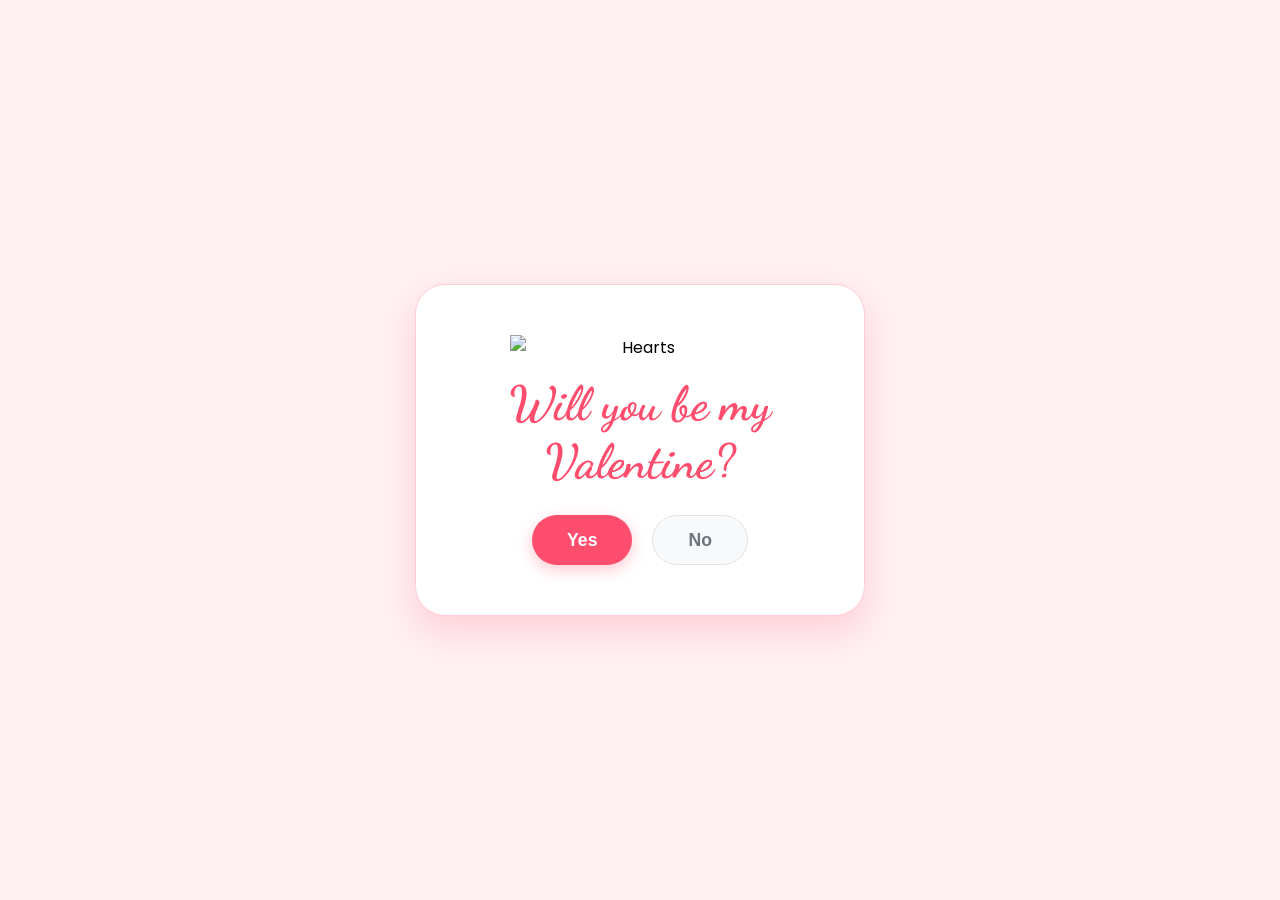
==== index.html @ b2a73baa "Add files via upload" ====
<!DOCTYPE html>
<html lang="en">
<head>
    <meta charset="UTF-8">
    <meta name="viewport" content="width=device-width, initial-scale=1.0, maximum-scale=1.0, user-scalable=no">
    <title>A Special Question</title>
    <link rel="stylesheet" href="style.css">
</head>
<body>

    <div class="card">
        <div class="gif-container">
            <img src="https://media.giphy.com/media/v1.Y2lkPTc5MGI3NjExOHI5cmZ4azBqYXFrbWd5ZXZ4d29oYTBpbmN0NW82Zmxqam10MXBpdyZlcD12MV9pbnRlcm5hbF9naWZfYnlfaWQmY3Q9cw/cLS1cfxvGOPVpf9g3y/giphy.gif" alt="Hearts" class="main-gif">
        </div>
        
        <h1>Will you be my Valentine?</h1>
        
        <div class="btn-group">
            <button id="yesBtn" onclick="window.location.href='success.html'">Yes</button>
            <button id="noBtn">No</button>
        </div>
    </div>

    <script src="script.js"></script>
</body>
</html>
---- style.css ----
@import url('https://fonts.googleapis.com/css2?family=Dancing+Script:wght@700&family=Poppins:wght@400;600&display=swap');

* {
    margin: 0;
    padding: 0;
    box-sizing: border-box;
}

body {
    background-color: #fff0f3;
    font-family: 'Poppins', sans-serif;
    height: 100vh;
    display: flex;
    justify-content: center;
    align-items: center;
    overflow: hidden;
}

.card {
    background: white;
    width: 90%;
    max-width: 450px;
    padding: 30px 20px;
    border-radius: 30px;
    box-shadow: 0 15px 35px rgba(255, 77, 109, 0.2);
    text-align: center;
    border: 1px solid #ffccd5;
    z-index: 10;
}

/* Image Scaling and Animation */
.gif-container {
    width: 100%;
    display: flex;
    justify-content: center;
    margin-bottom: 15px;
}

.main-gif {
    width: 200px; /* Large on mobile */
    height: auto;
    animation: heartbeat 2s infinite;
}

@keyframes heartbeat {
    0% { transform: scale(1); }
    50% { transform: scale(1.08); }
    100% { transform: scale(1); }
}

h1 {
    font-family: 'Dancing Script', cursive;
    color: #ff4d6d;
    font-size: 2.2rem;
    margin-bottom: 25px;
    line-height: 1.2;
}

.btn-group {
    display: flex;
    justify-content: center;
    gap: 20px;
    min-height: 50px;
}

button {
    padding: 12px 35px;
    font-size: 1.1rem;
    font-weight: 600;
    border-radius: 50px;
    border: none;
    cursor: pointer;
    transition: transform 0.2s;
}

#yesBtn {
    background: #ff4d6d;
    color: white;
    box-shadow: 0 5px 15px rgba(255, 77, 109, 0.3);
}

#noBtn {
    background: #f8f9fa;
    color: #6c757d;
    border: 1px solid #dee2e6;
    z-index: 100;
}

/* Floating Heart Styling */
.heart {
    position: absolute;
    pointer-events: none;
    animation: floatUp 4s linear infinite;
    z-index: 1;
}

@keyframes floatUp {
    0% { transform: translateY(100vh) scale(0); opacity: 1; }
    100% { transform: translateY(-10vh) scale(1.5); opacity: 0; }
}

/* Laptop and Tablet Adjustments */
@media (min-width: 768px) {
    .main-gif { width: 260px; } /* Even larger on laptops */
    h1 { font-size: 3rem; }
    .card { padding: 50px 30px; }
}
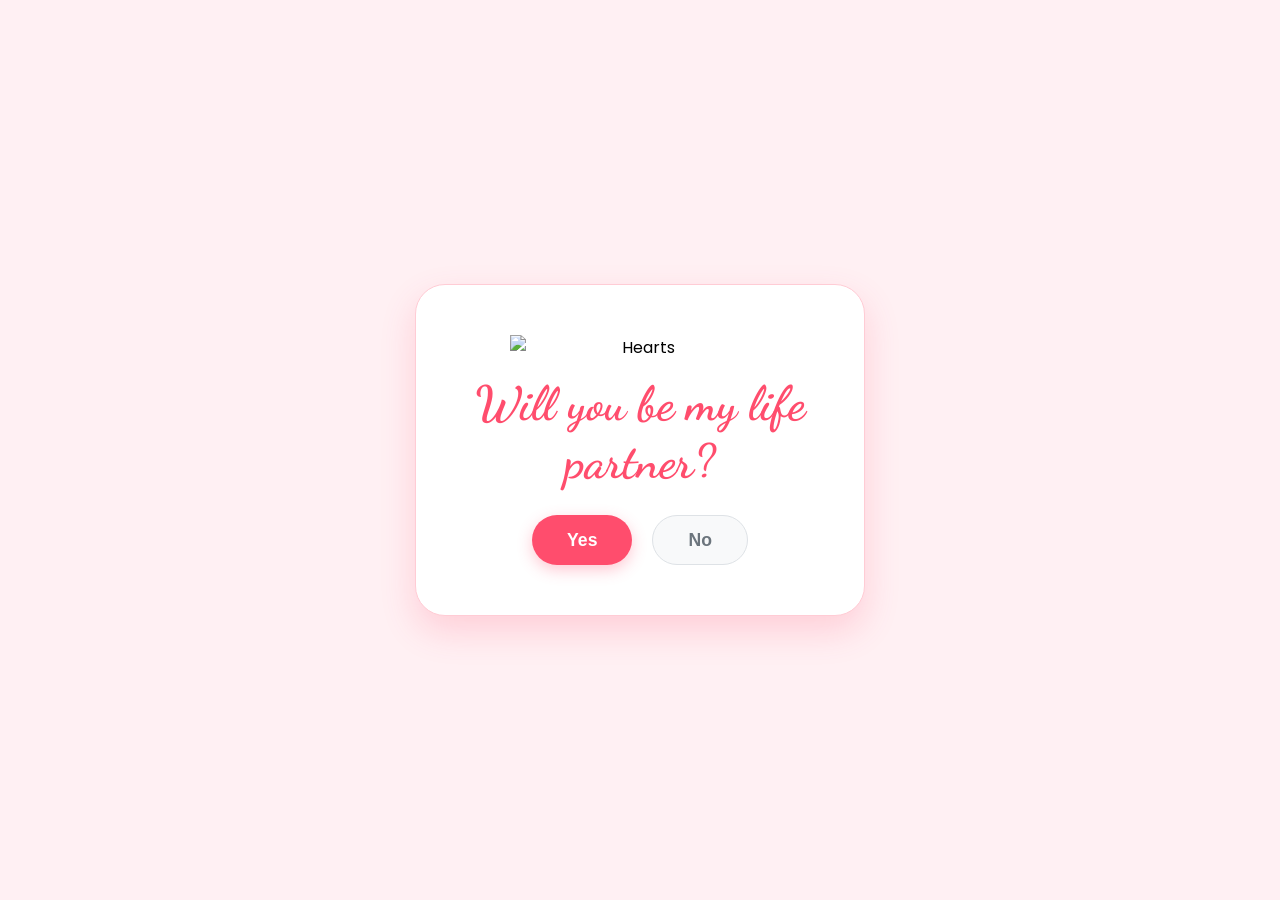
==== commit 070a440d: "Change question from 'Will you be my Valentine?' to 'Will you be my life partner?'" ====
--- a/index.html
+++ b/index.html
@@ -13,7 +13,7 @@
             <img src="https://media.giphy.com/media/v1.Y2lkPTc5MGI3NjExOHI5cmZ4azBqYXFrbWd5ZXZ4d29oYTBpbmN0NW82Zmxqam10MXBpdyZlcD12MV9pbnRlcm5hbF9naWZfYnlfaWQmY3Q9cw/cLS1cfxvGOPVpf9g3y/giphy.gif" alt="Hearts" class="main-gif">
         </div>
         
-        <h1>Will you be my Valentine?</h1>
+        <h1>Will you be my life partner?</h1>
         
         <div class="btn-group">
             <button id="yesBtn" onclick="window.location.href='success.html'">Yes</button>
@@ -23,4 +23,4 @@
 
     <script src="script.js"></script>
 </body>
-</html>+</html>
